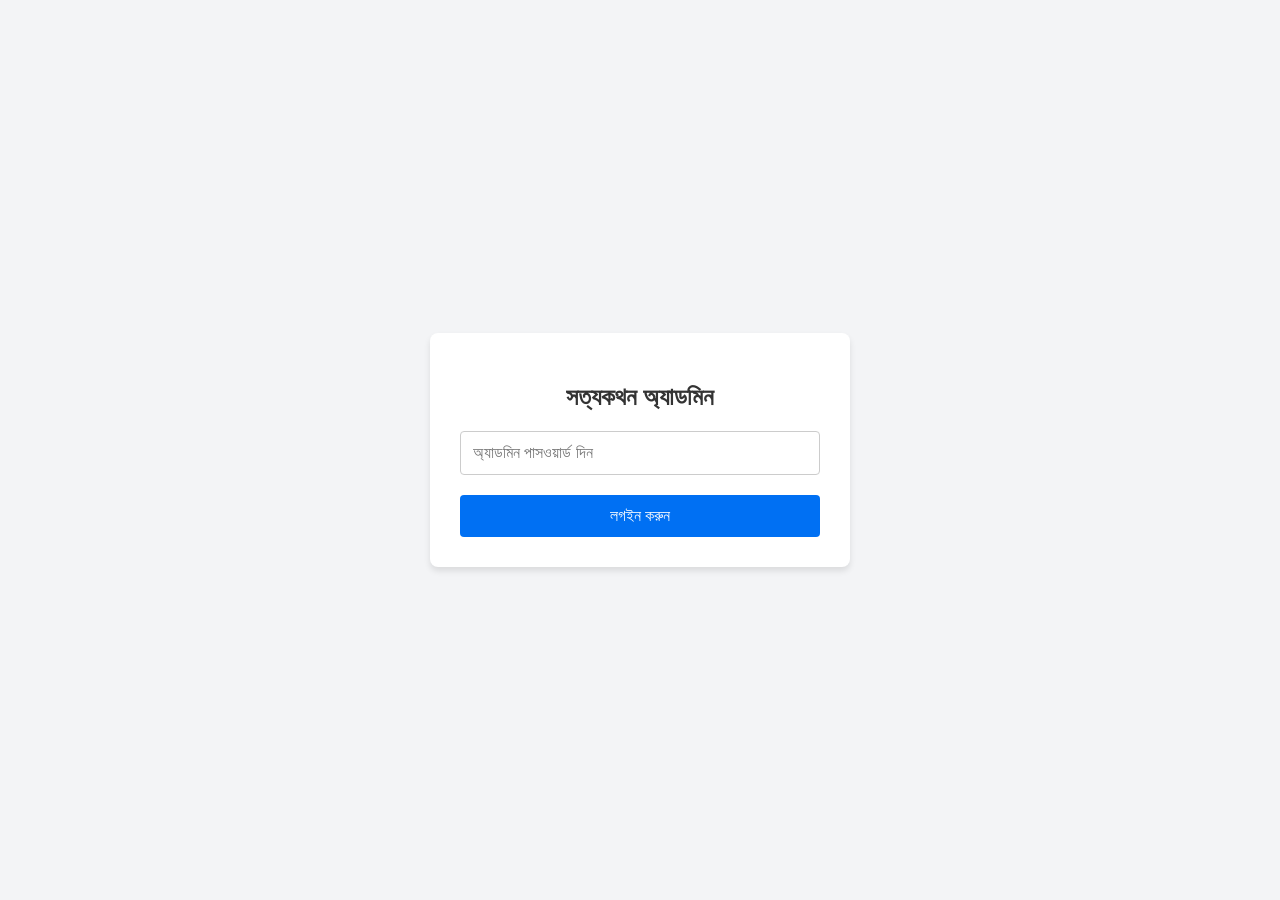
==== admin/index.html @ c3a7ade0 "Add files via upload" ====
<!DOCTYPE html>
<html lang="bn">
<head>
  <meta charset="UTF-8">
  <title>অ্যাডমিন লগইন - সত্যকথন</title>
  <style>
    body { font-family: 'Segoe UI', Tahoma, Geneva, Verdana, sans-serif; background-color: #f3f4f6; display: flex; height: 100vh; align-items: center; justify-content: center; margin: 0; }
    .login-container { background: white; padding: 30px; border-radius: 8px; box-shadow: 0 4px 6px rgba(0,0,0,0.1); width: 100%; max-width: 360px; text-align: center; }
    h2 { color: #333; margin-bottom: 20px; }
    input[type="password"] { width: 100%; padding: 12px; margin-bottom: 20px; border: 1px solid #ccc; border-radius: 4px; box-sizing: border-box; font-size: 16px; }
    button { width: 100%; padding: 12px; background: #0070f3; color: white; border: none; border-radius: 4px; font-size: 16px; cursor: pointer; }
    button:hover { background: #0051a2; }
    .error-msg { color: red; font-size: 14px; margin-bottom: 15px; display: none; }
  </style>
</head>
<body>

  <div class="login-container">
    <h2>সত্যকথন অ্যাডমিন</h2>
    <div class="error-msg" id="errorMsg">ভুল পাসওয়ার্ড! আবার চেষ্টা করুন।</div>
    <form id="loginForm">
      <input type="password" id="password" placeholder="অ্যাডমিন পাসওয়ার্ড দিন" required>
      <button type="submit">লগইন করুন</button>
    </form>
  </div>

  <script>
    // অলরেডি লগইন করা থাকলে সরাসরি ড্যাশবোর্ডে রিডাইরেক্ট করবে
    if (localStorage.getItem('admin_token')) {
      window.location.href = '/admin/dashboard.html';
    }

    document.getElementById('loginForm').addEventListener('submit', async (e) => {
      e.preventDefault();
      const password = document.getElementById('password').value;
      const errorMsg = document.getElementById('errorMsg');

      try {
        const res = await fetch('/api/admin/login', {
          method: 'POST',
          headers: { 'Content-Type': 'application/json' },
          body: JSON.stringify({ password })
        });

        const data = await res.json();

        if (res.ok && data.success) {
          // ব্রাউজারে টোকেন সেভ করা হচ্ছে
          localStorage.setItem('admin_token', data.token);
          window.location.href = '/admin/dashboard.html';
        } else {
          errorMsg.style.display = 'block';
          errorMsg.innerText = data.error || 'লগইন ব্যর্থ হয়েছে!';
        }
      } catch (err) {
        errorMsg.style.display = 'block';
        errorMsg.innerText = 'সার্ভার সমস্যা! পরে চেষ্টা করুন।';
      }
    });
  </script>
</body>
</html>
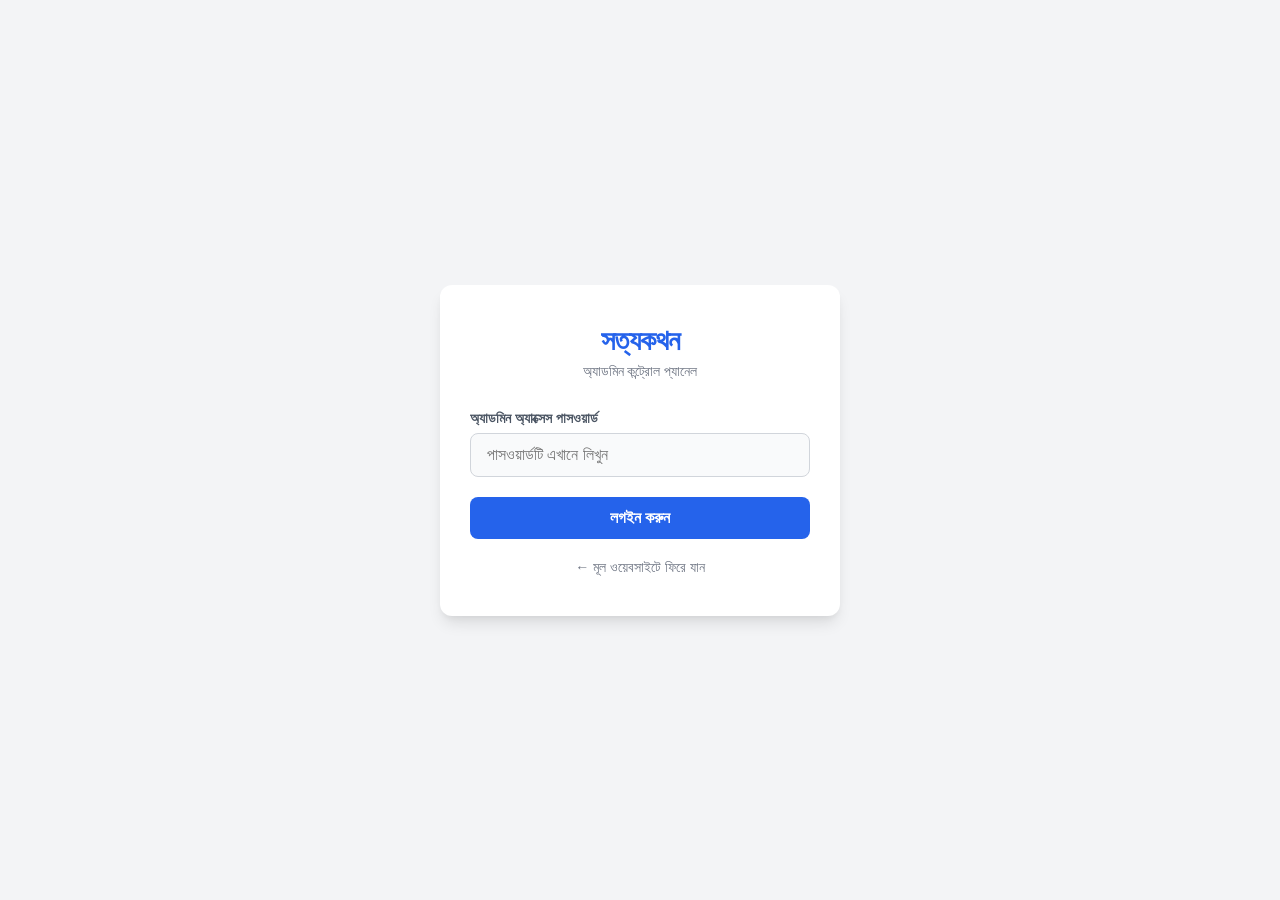
==== commit dc13276d: "Update index.html" ====
--- a/admin/index.html
+++ b/admin/index.html
@@ -2,40 +2,202 @@
 <html lang="bn">
 <head>
   <meta charset="UTF-8">
+  <meta name="viewport" content="width=device-width, initial-scale=1.0">
   <title>অ্যাডমিন লগইন - সত্যকথন</title>
   <style>
-    body { font-family: 'Segoe UI', Tahoma, Geneva, Verdana, sans-serif; background-color: #f3f4f6; display: flex; height: 100vh; align-items: center; justify-content: center; margin: 0; }
-    .login-container { background: white; padding: 30px; border-radius: 8px; box-shadow: 0 4px 6px rgba(0,0,0,0.1); width: 100%; max-width: 360px; text-align: center; }
-    h2 { color: #333; margin-bottom: 20px; }
-    input[type="password"] { width: 100%; padding: 12px; margin-bottom: 20px; border: 1px solid #ccc; border-radius: 4px; box-sizing: border-box; font-size: 16px; }
-    button { width: 100%; padding: 12px; background: #0070f3; color: white; border: none; border-radius: 4px; font-size: 16px; cursor: pointer; }
-    button:hover { background: #0051a2; }
-    .error-msg { color: red; font-size: 14px; margin-bottom: 15px; display: none; }
+    :root {
+      --primary-color: #2563eb;
+      --primary-hover: #1d4ed8;
+      --bg-color: #f3f4f6;
+      --card-bg: #ffffff;
+      --text-color: #1f2937;
+      --border-color: #d1d5db;
+    }
+
+    body {
+      font-family: 'Segoe UI', Roboto, Helvetica, Arial, sans-serif;
+      background-color: var(--bg-color);
+      color: var(--text-color);
+      display: flex;
+      height: 100vh;
+      align-items: center;
+      justify-content: center;
+      margin: 0;
+      padding: 20px;
+      box-sizing: border-box;
+    }
+
+    .login-card {
+      background: var(--card-bg);
+      padding: 40px 30px;
+      border-radius: 12px;
+      box-shadow: 0 10px 15px -3px rgba(0, 0, 0, 0.1), 0 4px 6px -2px rgba(0, 0, 0, 0.05);
+      width: 100%;
+      max-width: 400px;
+      box-sizing: border-box;
+    }
+
+    .logo-area {
+      text-align: center;
+      margin-bottom: 30px;
+    }
+
+    .logo-area h1 {
+      font-size: 28px;
+      margin: 0;
+      color: var(--primary-color);
+      font-weight: 700;
+      letter-spacing: -0.5px;
+    }
+
+    .logo-area p {
+      margin: 5px 0 0 0;
+      font-size: 14px;
+      color: #6b7280;
+    }
+
+    .form-group {
+      margin-bottom: 20px;
+    }
+
+    label {
+      display: block;
+      font-size: 14px;
+      font-weight: 600;
+      margin-bottom: 6px;
+      color: #4b5563;
+    }
+
+    .input-wrapper {
+      position: relative;
+    }
+
+    input[type="password"] {
+      width: 100%;
+      padding: 12px 16px;
+      border: 1px solid var(--border-color);
+      border-radius: 8px;
+      box-sizing: border-box;
+      font-size: 16px;
+      transition: all 0.2s ease;
+      background-color: #f9fafb;
+    }
+
+    input[type="password"]:focus {
+      outline: none;
+      border-color: var(--primary-color);
+      background-color: #fff;
+      box-shadow: 0 0 0 3px rgba(37, 99, 235, 0.15);
+    }
+
+    .btn-submit {
+      width: 100%;
+      padding: 12px;
+      background-color: var(--primary-color);
+      color: white;
+      border: none;
+      border-radius: 8px;
+      font-size: 16px;
+      font-weight: 600;
+      cursor: pointer;
+      transition: background-color 0.2s ease;
+    }
+
+    .btn-submit:hover {
+      background-color: var(--primary-hover);
+    }
+
+    .btn-submit:disabled {
+      background-color: #9ca3af;
+      cursor: not-allowed;
+    }
+
+    .error-alert {
+      background-color: #fee2e2;
+      border: 1px solid #fecaca;
+      color: #dc2626;
+      padding: 12px;
+      border-radius: 8px;
+      font-size: 14px;
+      margin-bottom: 20px;
+      display: none;
+      align-items: center;
+      gap: 8px;
+    }
+
+    /* ব্যাক টু হোম লিংক */
+    .back-link {
+      display: block;
+      text-align: center;
+      margin-top: 20px;
+      font-size: 14px;
+      color: #6b7280;
+      text-decoration: none;
+      transition: color 0.2s ease;
+    }
+
+    .back-link:hover {
+      color: var(--primary-color);
+    }
   </style>
 </head>
 <body>
 
-  <div class="login-container">
-    <h2>সত্যকথন অ্যাডমিন</h2>
-    <div class="error-msg" id="errorMsg">ভুল পাসওয়ার্ড! আবার চেষ্টা করুন।</div>
+  <div class="login-card">
+    <div class="logo-area">
+      <h1>সত্যকথন</h1>
+      <p>অ্যাডমিন কন্ট্রোল প্যানেল</p>
+    </div>
+
+    <!-- এরর মেসেজ দেখানোর জায়গা -->
+    <div class="error-alert" id="errorAlert">
+      <strong>ভুল পাসওয়ার্ড!</strong> দয়া করে আবার চেষ্টা করুন।
+    </div>
+
     <form id="loginForm">
-      <input type="password" id="password" placeholder="অ্যাডমিন পাসওয়ার্ড দিন" required>
-      <button type="submit">লগইন করুন</button>
+      <div class="form-group">
+        <label for="password">অ্যাডমিন অ্যাক্সেস পাসওয়ার্ড</label>
+        <div class="input-wrapper">
+          <input 
+            type="password" 
+            id="password" 
+            placeholder="পাসওয়ার্ডটি এখানে লিখুন" 
+            required 
+            autocomplete="current-password"
+          >
+        </div>
+      </div>
+
+      <button type="submit" class="btn-submit" id="submitBtn">লগইন করুন</button>
     </form>
+
+    <a href="/" class="back-link">← মূল ওয়েবসাইটে ফিরে যান</a>
   </div>
 
   <script>
-    // অলরেডি লগইন করা থাকলে সরাসরি ড্যাশবোর্ডে রিডাইরেক্ট করবে
+    // ব্যবহারকারী যদি অলরেডি লগইন করা থাকে, তবে তাকে সরাসরি ড্যাশবোর্ডে পাঠিয়ে দেওয়া হবে
     if (localStorage.getItem('admin_token')) {
       window.location.href = '/admin/dashboard.html';
     }
 
-    document.getElementById('loginForm').addEventListener('submit', async (e) => {
+    const loginForm = document.getElementById('loginForm');
+    const passwordInput = document.getElementById('password');
+    const errorAlert = document.getElementById('errorAlert');
+    const submitBtn = document.getElementById('submitBtn');
+
+    loginForm.addEventListener('submit', async (e) => {
       e.preventDefault();
-      const password = document.getElementById('password').value;
-      const errorMsg = document.getElementById('errorMsg');
+      
+      // ইনপুট থেকে পাসওয়ার্ড নেওয়া
+      const password = passwordInput.value;
+      
+      // বোতাম ডিসেবল ও এরর হাইড করা
+      submitBtn.disabled = true;
+      submitBtn.innerText = 'যাচাই করা হচ্ছে...';
+      errorAlert.style.display = 'none';
 
       try {
+        // আমাদের API রাউটে পোস্ট রিকোয়েস্ট পাঠানো
         const res = await fetch('/api/admin/login', {
           method: 'POST',
           headers: { 'Content-Type': 'application/json' },
@@ -45,18 +207,29 @@
         const data = await res.json();
 
         if (res.ok && data.success) {
-          // ব্রাউজারে টোকেন সেভ করা হচ্ছে
+          // সফলভাবে লগইন হলে টোকেনটি ব্রাউজারের লোকাল স্টোরেজে সেভ করা হবে
           localStorage.setItem('admin_token', data.token);
+          // ড্যাশবোর্ডে রিডাইরেক্ট
           window.location.href = '/admin/dashboard.html';
         } else {
-          errorMsg.style.display = 'block';
-          errorMsg.innerText = data.error || 'লগইন ব্যর্থ হয়েছে!';
+          // ভুল পাসওয়ার্ড বা অন্য কোনো ত্রুটি থাকলে এরর মেসেজ দেখানো
+          showError(data.error || 'ভুল পাসওয়ার্ড! আবার চেষ্টা করুন।');
         }
       } catch (err) {
-        errorMsg.style.display = 'block';
-        errorMsg.innerText = 'সার্ভার সমস্যা! পরে চেষ্টা করুন।';
+        showError('সার্ভারে যোগাযোগ করতে ব্যর্থ হয়েছে। পরে আবার চেষ্টা করুন!');
+      } finally {
+        submitBtn.disabled = false;
+        submitBtn.innerText = 'লগইন করুন';
       }
     });
+
+    // এরর মেসেজ প্রদর্শনের জন্য হেল্পার ফাংশন
+    function showError(message) {
+      errorAlert.innerHTML = `⚠️ ${message}`;
+      errorAlert.style.display = 'flex';
+      passwordInput.value = ''; // পাসওয়ার্ড ফিল্ড খালি করা
+      passwordInput.focus();
+    }
   </script>
 </body>
-</html>+</html>
